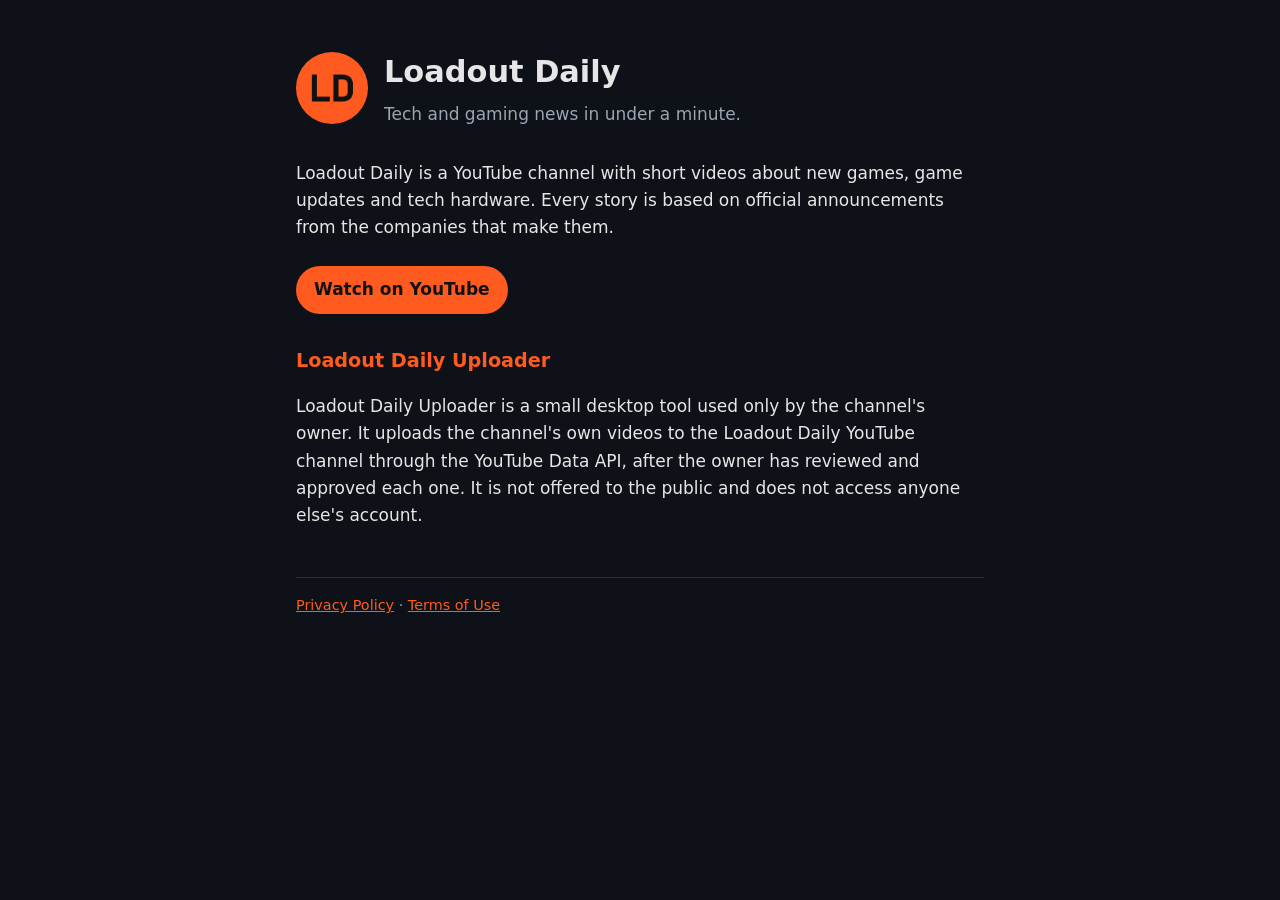
==== index.html @ 2d2e0ac7 "feat: Loadout Daily home page, privacy policy and terms Co-Authored-By: Claude Opus 5.5 <noreply@ant" ====
<!doctype html>
<html lang="en">
<head>
<meta charset="utf-8">
<meta name="viewport" content="width=device-width, initial-scale=1">
<title>Loadout Daily</title>
<meta name="description" content="Loadout Daily: short tech and gaming news videos on YouTube.">
<link rel="icon" href="logo.png">
<link rel="stylesheet" href="style.css">
</head>
<body>
<main>
  <header>
    <img src="logo.png" alt="Loadout Daily logo">
    <div>
      <h1>Loadout Daily</h1>
      <p class="tagline">Tech and gaming news in under a minute.</p>
    </div>
  </header>

  <p>Loadout Daily is a YouTube channel with short videos about new games, game updates and tech hardware.
  Every story is based on official announcements from the companies that make them.</p>
  <a class="button" href="https://www.youtube.com/channel/UC2y20YkHIeCIr1xdRtP6C0A">Watch on YouTube</a>

  <h2>Loadout Daily Uploader</h2>
  <p>Loadout Daily Uploader is a small desktop tool used only by the channel's owner. It uploads the channel's own
  videos to the Loadout Daily YouTube channel through the YouTube Data API, after the owner has reviewed and approved
  each one. It is not offered to the public and does not access anyone else's account.</p>

  <footer>
    <a href="privacy.html">Privacy Policy</a> · <a href="terms.html">Terms of Use</a>
  </footer>
</main>
</body>
</html>
---- style.css ----
:root { --bg: #0e1117; --card: #161b22; --text: #e6e6e6; --muted: #9aa4b2; --accent: #ff5a1f; }
* { box-sizing: border-box; }
body { margin: 0; background: var(--bg); color: var(--text); font: 17px/1.6 system-ui, -apple-system, "Segoe UI", Roboto, sans-serif; }
main { max-width: 720px; margin: 0 auto; padding: 48px 16px 64px; }
header { display: flex; align-items: center; gap: 16px; margin-bottom: 32px; }
header img { width: 72px; height: 72px; border-radius: 50%; }
h1 { margin: 0; font-size: 1.9rem; }
h2 { margin-top: 2rem; font-size: 1.2rem; color: var(--accent); }
a { color: var(--accent); }
.tagline { margin: 4px 0 0; color: var(--muted); }
.button { display: inline-block; margin-top: 8px; padding: 10px 18px; border-radius: 999px; background: var(--accent); color: #111; font-weight: 700; text-decoration: none; }
footer { margin-top: 48px; padding-top: 16px; border-top: 1px solid #2a313c; color: var(--muted); font-size: 0.9rem; }
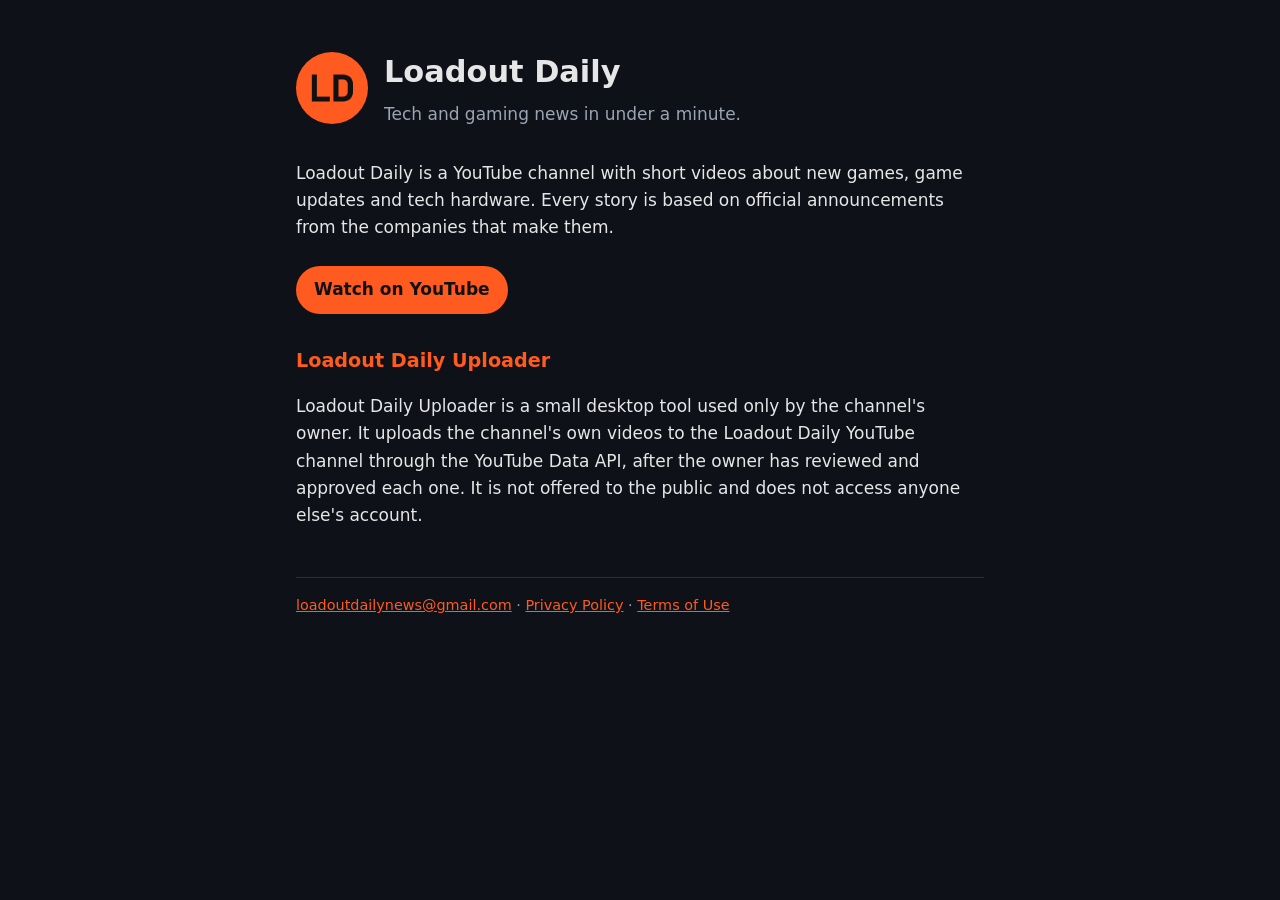
==== commit 745db1e3: "docs: contact email on every page Co-Authored-By: Claude Opus 5.5 <noreply@anthropic.com>" ====
--- a/index.html
+++ b/index.html
@@ -20,7 +20,7 @@
 
   <p>Loadout Daily is a YouTube channel with short videos about new games, game updates and tech hardware.
   Every story is based on official announcements from the companies that make them.</p>
-  <a class="button" href="https://www.youtube.com/channel/UC2y20YkHIeCIr1xdRtP6C0A">Watch on YouTube</a>
+  <a class="button" href="https://www.youtube.com/@LoadoutDailyNews">Watch on YouTube</a>
 
   <h2>Loadout Daily Uploader</h2>
   <p>Loadout Daily Uploader is a small desktop tool used only by the channel's owner. It uploads the channel's own
@@ -28,7 +28,7 @@
   each one. It is not offered to the public and does not access anyone else's account.</p>
 
   <footer>
-    <a href="privacy.html">Privacy Policy</a> · <a href="terms.html">Terms of Use</a>
+    <a href="mailto:loadoutdailynews@gmail.com">loadoutdailynews@gmail.com</a> ·     <a href="privacy.html">Privacy Policy</a> · <a href="terms.html">Terms of Use</a>
   </footer>
 </main>
 </body>
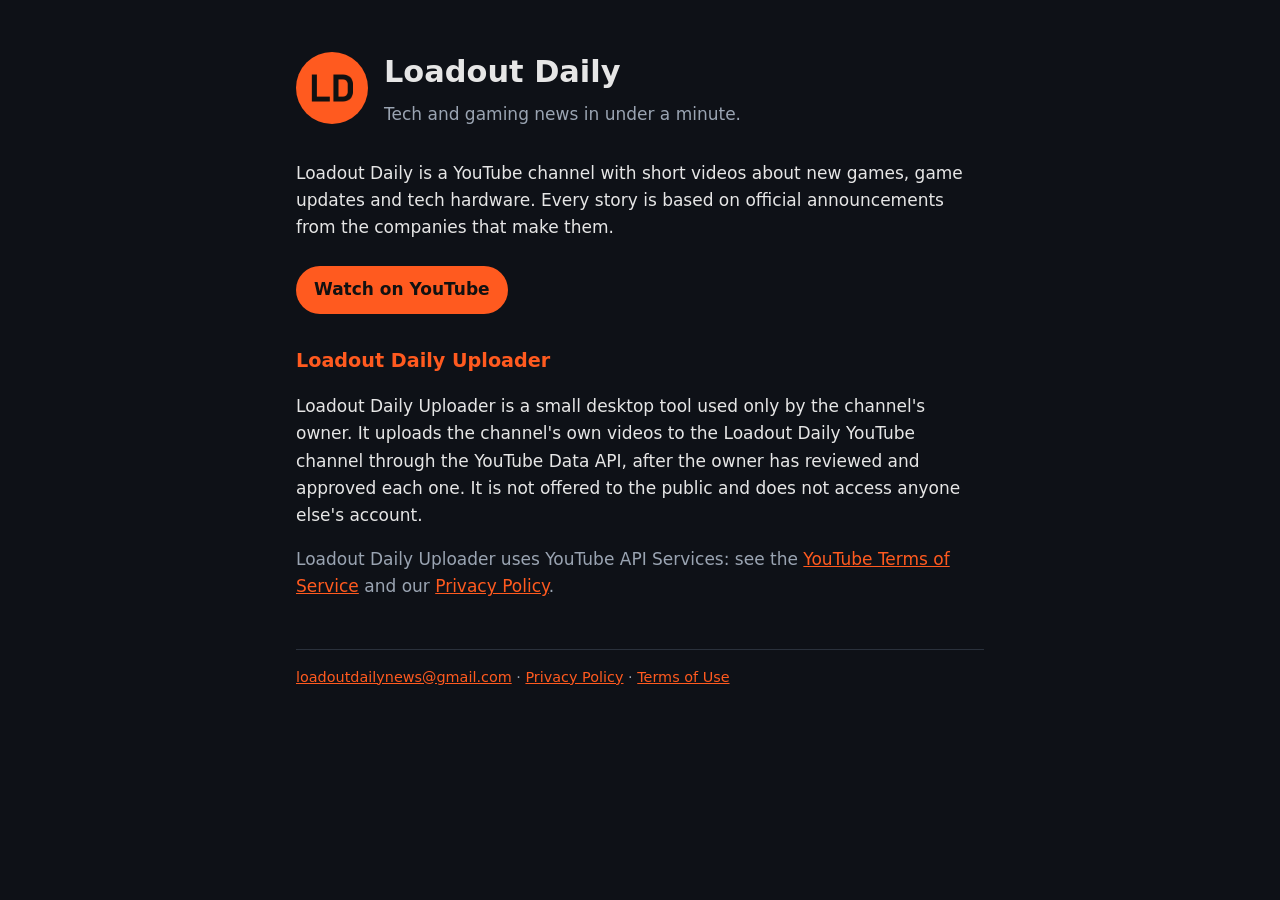
==== commit 4339af1c: "docs: home page says the uploader uses YouTube API Services, next to the privacy link Co-Authored-By" ====
--- a/index.html
+++ b/index.html
@@ -27,6 +27,10 @@
   videos to the Loadout Daily YouTube channel through the YouTube Data API, after the owner has reviewed and approved
   each one. It is not offered to the public and does not access anyone else's account.</p>
 
+  <p class="tagline">Loadout Daily Uploader uses YouTube API Services: see the
+  <a href="https://www.youtube.com/t/terms">YouTube Terms of Service</a> and our
+  <a href="privacy.html">Privacy Policy</a>.</p>
+
   <footer>
     <a href="mailto:loadoutdailynews@gmail.com">loadoutdailynews@gmail.com</a> ·     <a href="privacy.html">Privacy Policy</a> · <a href="terms.html">Terms of Use</a>
   </footer>
